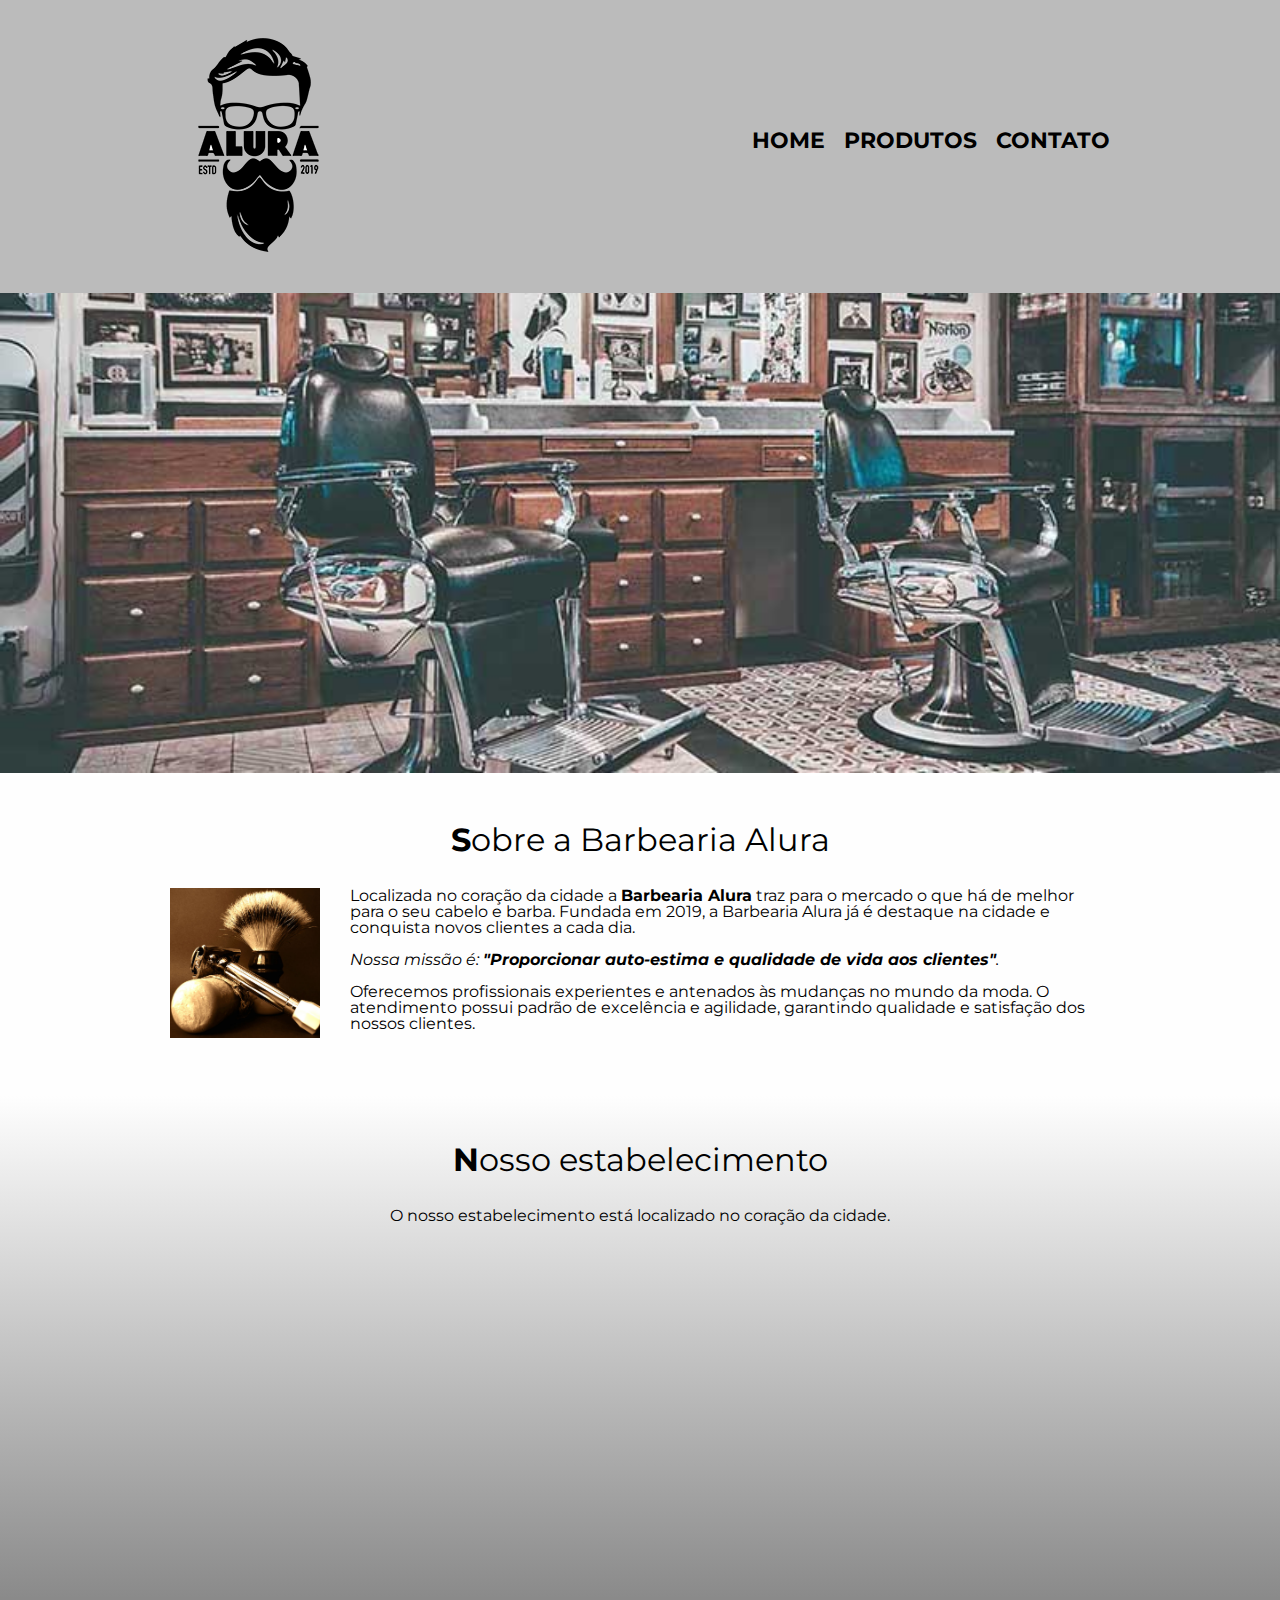
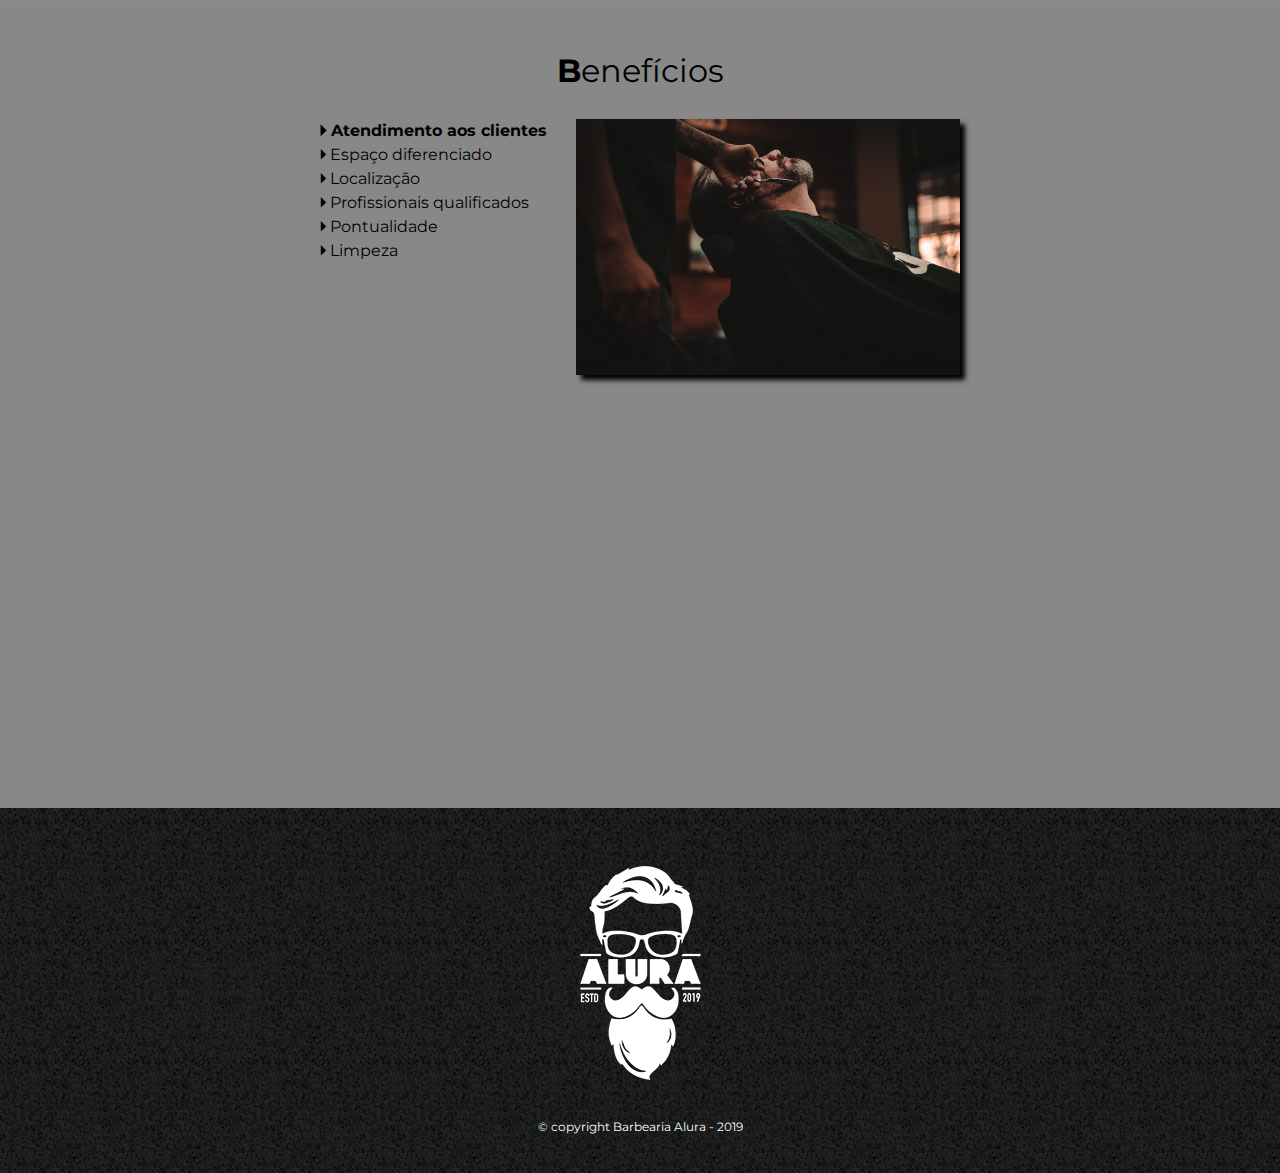
==== index.html @ fc923fdb "Site desenvolvido nas 4 partes do curso de HTML5 e CSS3" ====
<!DOCTYPE html>
<html lang="pt-br">
    <meta charset="UTF-8">
    <meta name=”viewport” content=”width=device-width”>
    <head>
        <title>Barbearia Alura</title>
        <link rel="stylesheet" href="reset.css">
        <link rel="stylesheet" href="style.css">

        <link rel="preconnect" href="https://fonts.googleapis.com">
        <link rel="preconnect" href="https://fonts.gstatic.com" crossorigin>
        <link href="https://fonts.googleapis.com/css2?family=Montserrat:wght@300&display=swap" rel="stylesheet">
    </head>
    <body>
        <header>
            <div class="caixa">
                <h1><img src="logo.png"></h1>
                <!-- o h1 vai na tag de imagem para demarcar a importancia da logo -->
                <nav>
                    <ul>
                        <li><a href="index.html">Home</a></li>
                        <li><a href="produtos.html">Produtos</a></li>
                        <li><a href="contato.html">Contato</a></li>
                    </ul>
                </nav>
            </div>
        </header>
        <img class="banner" src="banner.jpg" alt="Foto da barbearia">
        <main>

            <section class="principal">
                <h1 class="titulo-principal">Sobre a Barbearia Alura</h1>

                <img class="utensilios" src="utensilios.jpg" alt="Utensílios de um barbeiro">

                <p>Localizada no coração da cidade a <strong>Barbearia  Alura</strong> traz para o mercado o que há de melhor para o seu cabelo e barba. Fundada em 2019, a Barbearia Alura já é destaque na cidade e conquista novos clientes a cada dia.</p>

                <p id="missao"><em>Nossa missão é: <strong>"Proporcionar auto-estima e qualidade de vida aos clientes"</strong>.</em></p>

                <p>Oferecemos profissionais experientes e antenados às mudanças no mundo da moda. O atendimento possui padrão de excelência e agilidade, garantindo qualidade e satisfação dos nossos clientes.</p>
            </section>

            <section class="mapa">
                <h3 class="titulo-principal">Nosso estabelecimento</h3>
                <p>O nosso estabelecimento está localizado no coração da cidade.</p>
                
                <div class="mapa-conteudo">
                    <iframe src="https://www.google.com/maps/embed?pb=!1m18!1m12!1m3!1d58503.19744076331!2d-46.70236974179685!3d-23.5881948!2m3!1f0!2f0!3f0!3m2!1i1024!2i768!4f13.1!3m3!1m2!1s0x94ce5a2b2ed7f3a1%3A0xab35da2f5ca62674!2sCaelum%20-%20Escola%20de%20Tecnologia!5e0!3m2!1spt-BR!2sbr!4v1656450862160!5m2!1spt-BR!2sbr" width="100%" height="300" style="border:0;" allowfullscreen="" loading="lazy" referrerpolicy="no-referrer-when-downgrade"></iframe>
                </div>
            </section>

            <section class="beneficios">
                <h2 class="titulo-principal">Benefícios</h2>
                
               <div class="conteudo-beneficios">  <!-- div para organizar os conteudos lado a lado -->
                    <ul class="lista-beneficios">
                        <li class="itens">Atendimento aos clientes</li>
                        <li class="itens">Espaço diferenciado</li>
                        <li class="itens">Localização</li>
                        <li class="itens">Profissionais qualificados</li>
                        <li class="itens">Pontualidade</li>
                        <li class="itens">Limpeza</li>
                    </ul><img src="beneficios.jpg" class="img-beneficios" alt="Benefícios">
                </div>
                <div class="video">
                    <iframe width="560" height="315" src="https://www.youtube.com/embed/lhrt0RbnOgM" title="YouTube video player" frameborder="0" allow="accelerometer; autoplay; clipboard-write; encrypted-media; gyroscope; picture-in-picture" allowfullscreen></iframe>
                </div>
            </section>
        </main>
        <footer>
            <img src="logo-branco.png"  alt="Logo da Barbearia Alura">
            <p  class="copyright">&#169; copyright Barbearia Alura - 2019</p>
        </footer>
    </body>
</html>
---- style.css ----
body {
    font-family: 'Montserrat', sans-serif;
}

header {
    background: #BBBBBB;
    padding: 20px 0 20px;
}

.caixa {
    width: 940px;
    position: relative;
    margin: 0 auto;
}

nav {
    position: absolute;
    top: 110px;
    right: 0;

}

nav li {
    display: inline;
    margin: 0 0 0 15px;
}

nav a {
    text-transform: uppercase;
    color: black;
    font-weight: bold;
    font-size: 22px;
    text-decoration: none;
}

nav a:hover{
    color: #C78C19;
    text-decoration: underline;
}

.produtos {
    width: 940px;
    margin: 0 auto;
    margin: 50px 0 50px;
}

.produtos li {
    display: inline-block;
    text-align: center;
    vertical-align: top;
    padding: 30px 20px;
    margin: 0 1.5%;
    width: 30%;
    box-sizing: border-box;
    border: #000000 solid 2px;
    border-radius: 15px;
    box-shadow: 5px 5px #202020;
    /* o box-sizing faz com que o tamanho não ultrapasse de 30%. agora, os valores de margin e padding serão embutidos DENTRO desses 30%, e não mais ultrapassando ele */
}

.produtos li:hover{
    border-color: #C78C19;
}

.produtos li:active {
    border-color: #088C19;
}

.produtos li:hover h2 {
    font-size: 34px;
}

.produtos h2 {
    font-size: 28px;
    font-weight: bold;
}


.produto-descricao {
    font-size: 18px;
}

.produto-preco {
    font-size: 22px;
    font-weight: bold;
    margin-top: 10px;
}

footer {
    text-align: center;
    background: url('bg.jpg');
    padding: 40px 0 40px;
}

.copyright {
    color: white;
    font-size: 12px;
    margin-top: 20px;
}

main{
    background: #FEFEFE;
}

form {
    margin: 40px 0 40px;
}

form label, form p, legend {
    display: block;
    font-size: 24px;
    margin: 0 0 20px;
}

.input-padrao {
    display: block;
    margin: 0 0 20px;
    padding: 10px 25px;
    width: 50%;
}

.checkbox {
    margin-top: 20px;
    margin-bottom: 20px;
}

.enviar {
    width: 40%;
    padding: 14px 0 14px;
    background-color: #C78C19;
    border-radius: 10px;
    border: none;
    color: white;
    font-weight: bold;
    font-size: 18px;
    transition: 0.3s all;
    cursor: pointer;
}

.enviar:hover {
    background-color: white;
    color: #C78C19;
    border: solid 1px #C78C19;
    transform: scale(1.05) rotate(70deg);
}

table {
    margin: 20px 0 40px;
}

thead {
    background: #555555;
    color: white;
    font-weight: bold;
}

td, th {
    border: 1px solid black;
    padding: 8px 35px;
}

/* css da página inicial */
.banner {
    width: 100%;
}

.titulo-principal {
    text-align: center;
    font-size: 2em;
    margin: 0 0 1em;
}

.titulo-principal:first-letter{
    font-weight: bold;
}

.titulo-principal:first-letter{
    content: "[ ";
}

.titulo-principal:first-letter{
    content: " ]";
}

.principal {
    padding: 3em 0;
    width: 940px;
    margin: 0 auto;
}

.principal p {
    margin: 0 0 1em;
}


.principal strong {
    font-weight: bold;
}

.principal em{
    font-style: italic;
}

.utensilios {
    width: 150px;
    float: left;
    margin-right: 30px;
}

.beneficios {
    padding: 3em 0;
    background: #888888;
}

.conteudo-beneficios{
    width: 640px;
    margin: 0 auto;
}

.lista-beneficios {
    width: 40%;
    display: inline-block;
    vertical-align: top;
}

.itens {
    line-height: 1.5;
}

.itens:first-child{
    font-weight: bold;
}

.itens:before{
    content: " 🞂 "
}

.img-beneficios {
    width: 60%;
    opacity: 1;
    transition: 400ms;
    box-shadow: 5px 5px 5px black;

}

.img-beneficios:hover {
    width: 60%;
    opacity: 0.3;
}

.mapa {
    padding: 3em 0;
    background: linear-gradient(#FEFEFE, #888888);
}

.mapa-conteudo {
width: 940px;
margin: 0 auto;
}

.mapa p {
    margin: 0 0 2em;
    text-align: center;
}

.video {
    width: 560px;
    margin: 2em auto;
}


@media screen and (max-width: 480px) { 
    .caixa, .principal, .conteudo-beneficios, .mapa-conteudo, .video {
        width: auto;
    }
    
    nav {
        position:static;
    }

    .lista-beneficios, .img-beneficios {
        width: 100%;
    }

}
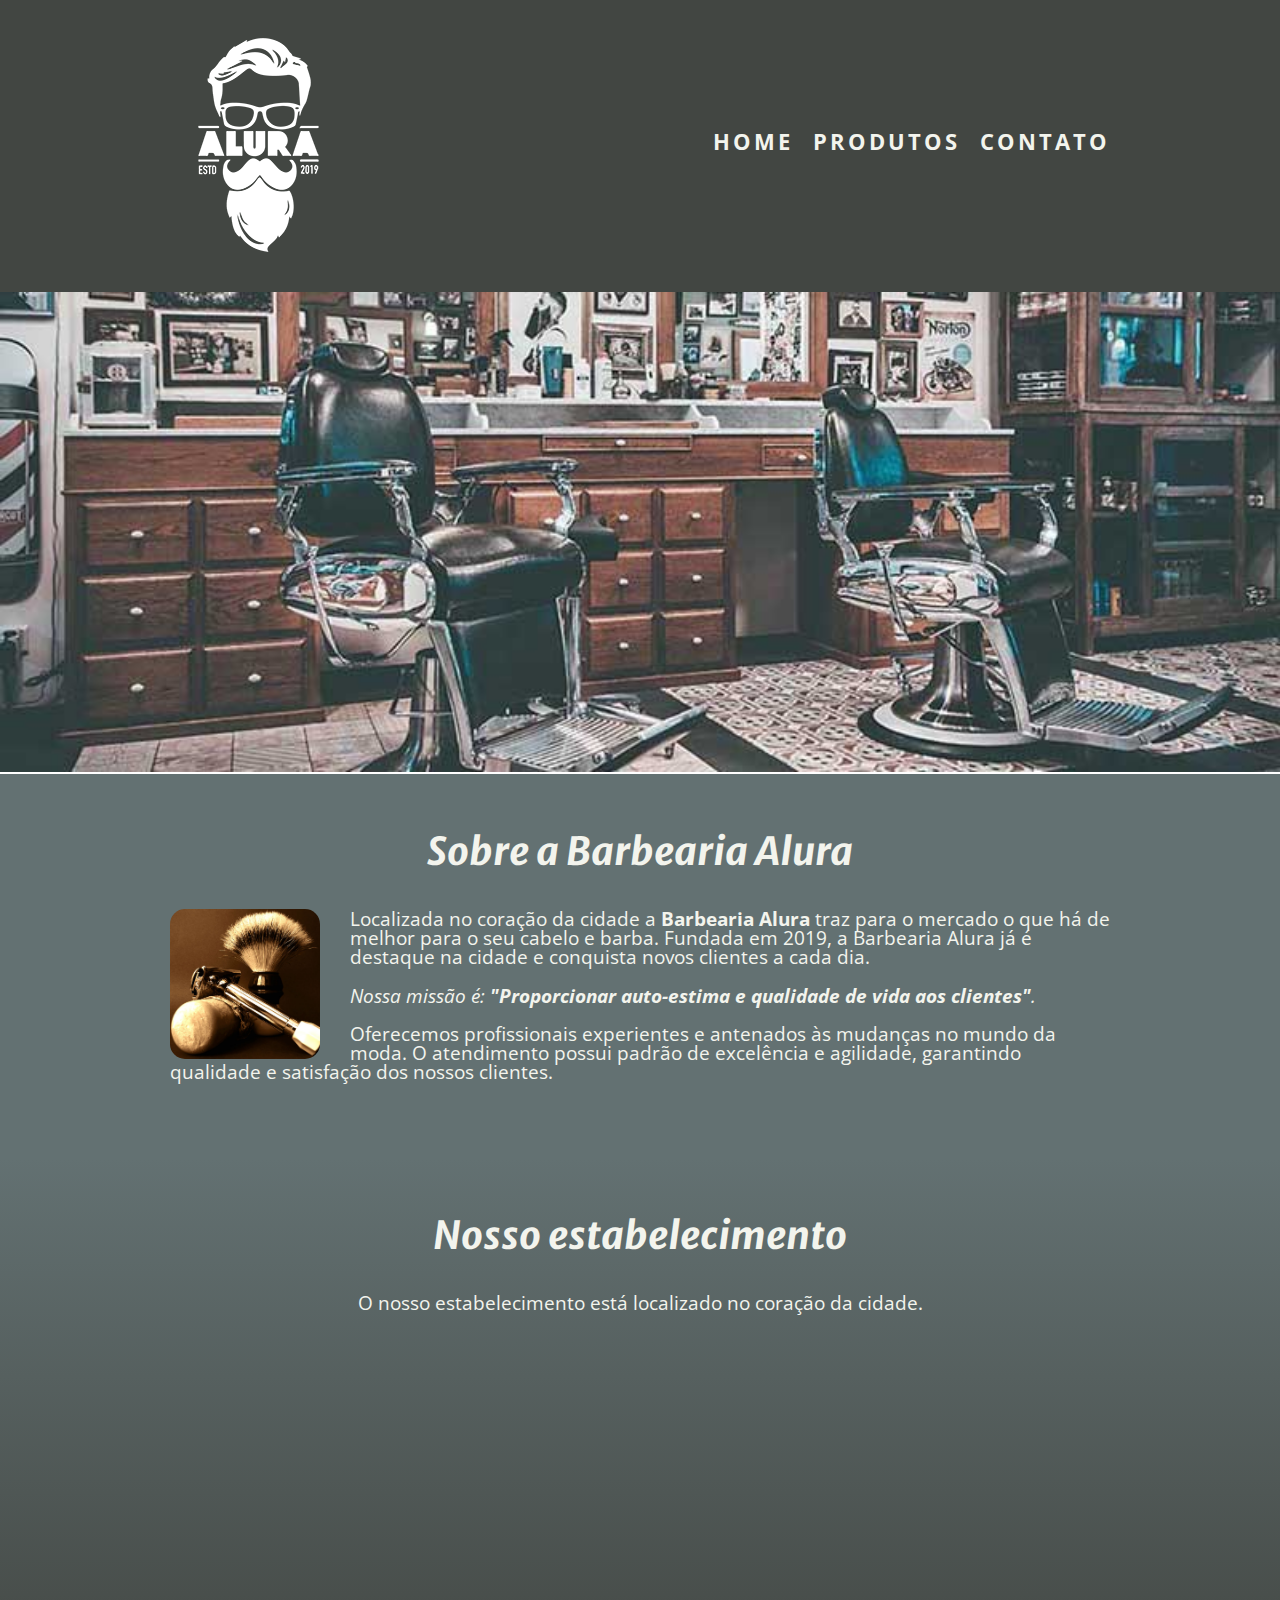
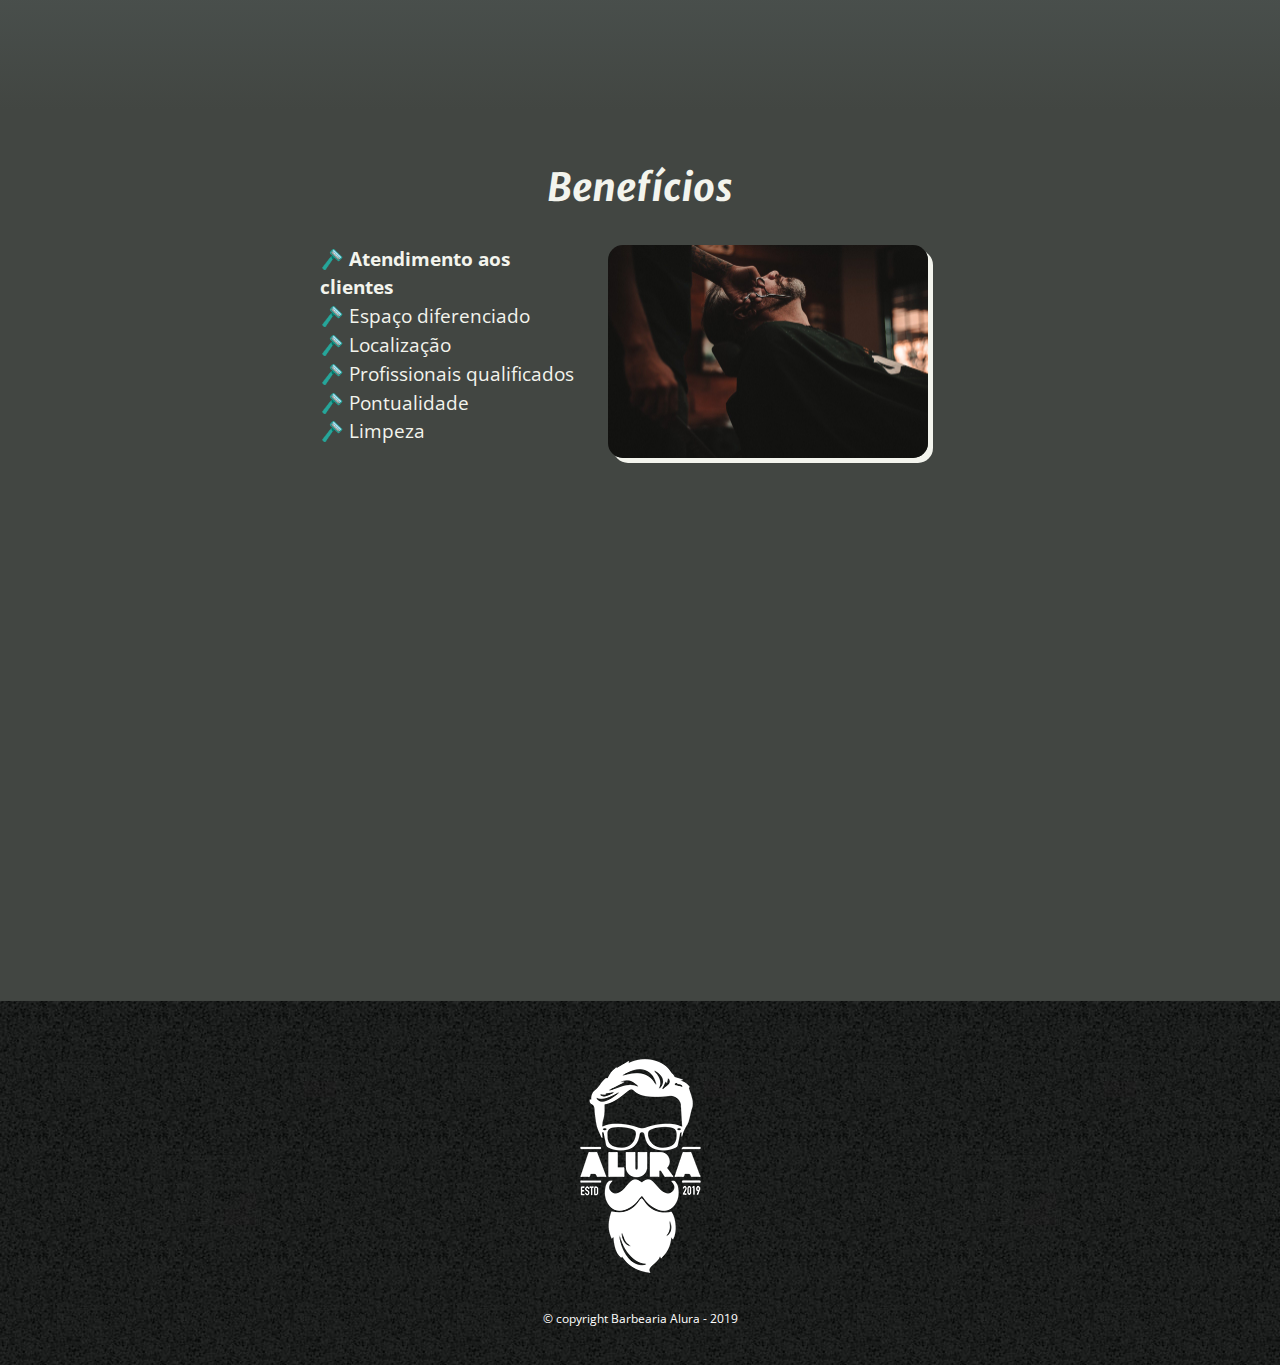
==== commit cf030911: "Versão estilizada do projeto" ====
--- a/index.html
+++ b/index.html
@@ -9,13 +9,13 @@
 
         <link rel="preconnect" href="https://fonts.googleapis.com">
         <link rel="preconnect" href="https://fonts.gstatic.com" crossorigin>
-        <link href="https://fonts.googleapis.com/css2?family=Montserrat:wght@300&display=swap" rel="stylesheet">
+        <link href="https://fonts.googleapis.com/css2?family=Open+Sans:wght@300&display=swap" rel="stylesheet">
+        <link href="https://fonts.googleapis.com/css2?family=Merriweather+Sans:ital,wght@1,600&display=swap" rel="stylesheet">
     </head>
     <body>
         <header>
             <div class="caixa">
-                <h1><img src="logo.png"></h1>
-                <!-- o h1 vai na tag de imagem para demarcar a importancia da logo -->
+                <h1><img src="logo-branco.png"></h1>
                 <nav>
                     <ul>
                         <li><a href="index.html">Home</a></li>
@@ -26,7 +26,7 @@
             </div>
         </header>
         <img class="banner" src="banner.jpg" alt="Foto da barbearia">
-        <main>
+        <main class="apresentacao">
 
             <section class="principal">
                 <h1 class="titulo-principal">Sobre a Barbearia Alura</h1>
--- a/style.css
+++ b/style.css
@@ -1,9 +1,11 @@
 body {
-    font-family: 'Montserrat', sans-serif;
+    font-family: 'Open Sans', sans-serif;
+    font-size: 1.2rem;
+    color: #F3F4ED;
 }
 
 header {
-    background: #BBBBBB;
+    background: #424642;
     padding: 20px 0 20px;
 }
 
@@ -27,39 +29,45 @@
 
 nav a {
     text-transform: uppercase;
-    color: black;
+    letter-spacing: 3px;
+    color: #F3F4ED;
     font-weight: bold;
     font-size: 22px;
     text-decoration: none;
+    transition: 400ms;
 }
 
 nav a:hover{
-    color: #C78C19;
+    color: #C06014;
     text-decoration: underline;
 }
 
 .produtos {
-    width: 940px;
-    margin: 0 auto;
-    margin: 50px 0 50px;
+    padding: 5% 10%;
+    background: #536162;
 }
 
 .produtos li {
     display: inline-block;
+    background: white;
     text-align: center;
     vertical-align: top;
     padding: 30px 20px;
-    margin: 0 1.5%;
+    margin: 1.5% 1.5%;
     width: 30%;
+    height: auto;
     box-sizing: border-box;
-    border: #000000 solid 2px;
+    border: #202020 solid 3px;
     border-radius: 15px;
-    box-shadow: 5px 5px #202020;
+    box-shadow: 10px 10px #202020;
+    transition: 500ms;
     /* o box-sizing faz com que o tamanho não ultrapasse de 30%. agora, os valores de margin e padding serão embutidos DENTRO desses 30%, e não mais ultrapassando ele */
 }
 
 .produtos li:hover{
-    border-color: #C78C19;
+    color: #C06014;
+    border-color: #C06014;
+    box-shadow: 5px 5px #C06014;
 }
 
 .produtos li:active {
@@ -72,18 +80,28 @@
 
 .produtos h2 {
     font-size: 28px;
-    font-weight: bold;
-}
-
+    font-family: 'Merriweather Sans', sans-serif;
+    font-style: italic;
+    font-weight: bolder;
+    color: #202020;
+}
+
+.img-produtos {
+    max-width: 80%;
+}
 
 .produto-descricao {
     font-size: 18px;
+    color: #202020;
 }
 
 .produto-preco {
     font-size: 22px;
-    font-weight: bold;
+    font-family: 'Merriweather Sans', sans-serif;
+    font-style: italic;
+    font-weight: bolder;
     margin-top: 10px;
+    color: #202020;
 }
 
 footer {
@@ -103,7 +121,11 @@
 }
 
 form {
-    margin: 40px 0 40px;
+    display: flex;
+    flex-direction: column;
+    justify-content: center;
+    align-items: flex-start;
+    padding: 8vh 10% 8vh;
 }
 
 form label, form p, legend {
@@ -112,11 +134,18 @@
     margin: 0 0 20px;
 }
 
+.form-container {
+    background: #536162;
+    padding-bottom: 5%;
+}
+
 .input-padrao {
     display: block;
     margin: 0 0 20px;
-    padding: 10px 25px;
+    padding: 15px 25px;
     width: 50%;
+    border: none;
+    border-radius: 10px;
 }
 
 .checkbox {
@@ -127,35 +156,37 @@
 .enviar {
     width: 40%;
     padding: 14px 0 14px;
-    background-color: #C78C19;
+    background-color: #C06014;
     border-radius: 10px;
     border: none;
     color: white;
     font-weight: bold;
     font-size: 18px;
-    transition: 0.3s all;
+    transition: 0.4s all;
     cursor: pointer;
 }
 
 .enviar:hover {
     background-color: white;
-    color: #C78C19;
-    border: solid 1px #C78C19;
-    transform: scale(1.05) rotate(70deg);
+    color: #424642;
+    box-shadow: 10px 10px #424642;
+    transform: scale(1.05);
 }
 
 table {
-    margin: 20px 0 40px;
+    margin: 8vh 10%;
 }
 
 thead {
-    background: #555555;
-    color: white;
+    background: #F3F4ED;
+    color: black;
     font-weight: bold;
 }
 
 td, th {
     border: 1px solid black;
+    background: #F3F4ED;
+    color: black;
     padding: 8px 35px;
 }
 
@@ -165,9 +196,13 @@
 }
 
 .titulo-principal {
+    font-family: 'Merriweather Sans', sans-serif;
+    font-style: italic;
+    font-weight: bolder;
     text-align: center;
     font-size: 2em;
     margin: 0 0 1em;
+    color: #F3F4ED;
 }
 
 .titulo-principal:first-letter{
@@ -182,12 +217,16 @@
     content: " ]";
 }
 
+.apresentacao {
+    background: #637172;
+}
 .principal {
     padding: 3em 0;
     width: 940px;
     margin: 0 auto;
 }
 
+
 .principal p {
     margin: 0 0 1em;
 }
@@ -205,16 +244,17 @@
     width: 150px;
     float: left;
     margin-right: 30px;
+    border-radius: 15px;
 }
 
 .beneficios {
     padding: 3em 0;
-    background: #888888;
+    background: #424642;
 }
 
 .conteudo-beneficios{
     width: 640px;
-    margin: 0 auto;
+    margin: 0 auto 10%;
 }
 
 .lista-beneficios {
@@ -232,25 +272,27 @@
 }
 
 .itens:before{
-    content: " 🞂 "
+    content: " 🪒 "
 }
 
 .img-beneficios {
-    width: 60%;
+    margin-left: 5%;
+    width: 50%;
     opacity: 1;
     transition: 400ms;
-    box-shadow: 5px 5px 5px black;
+    box-shadow: 5px 5px #F3F4ED;
+    border-radius: 15px;
 
 }
 
 .img-beneficios:hover {
-    width: 60%;
+    width: 55%;
     opacity: 0.3;
 }
 
 .mapa {
     padding: 3em 0;
-    background: linear-gradient(#FEFEFE, #888888);
+    background: linear-gradient(#637172, #424642);
 }
 
 .mapa-conteudo {
